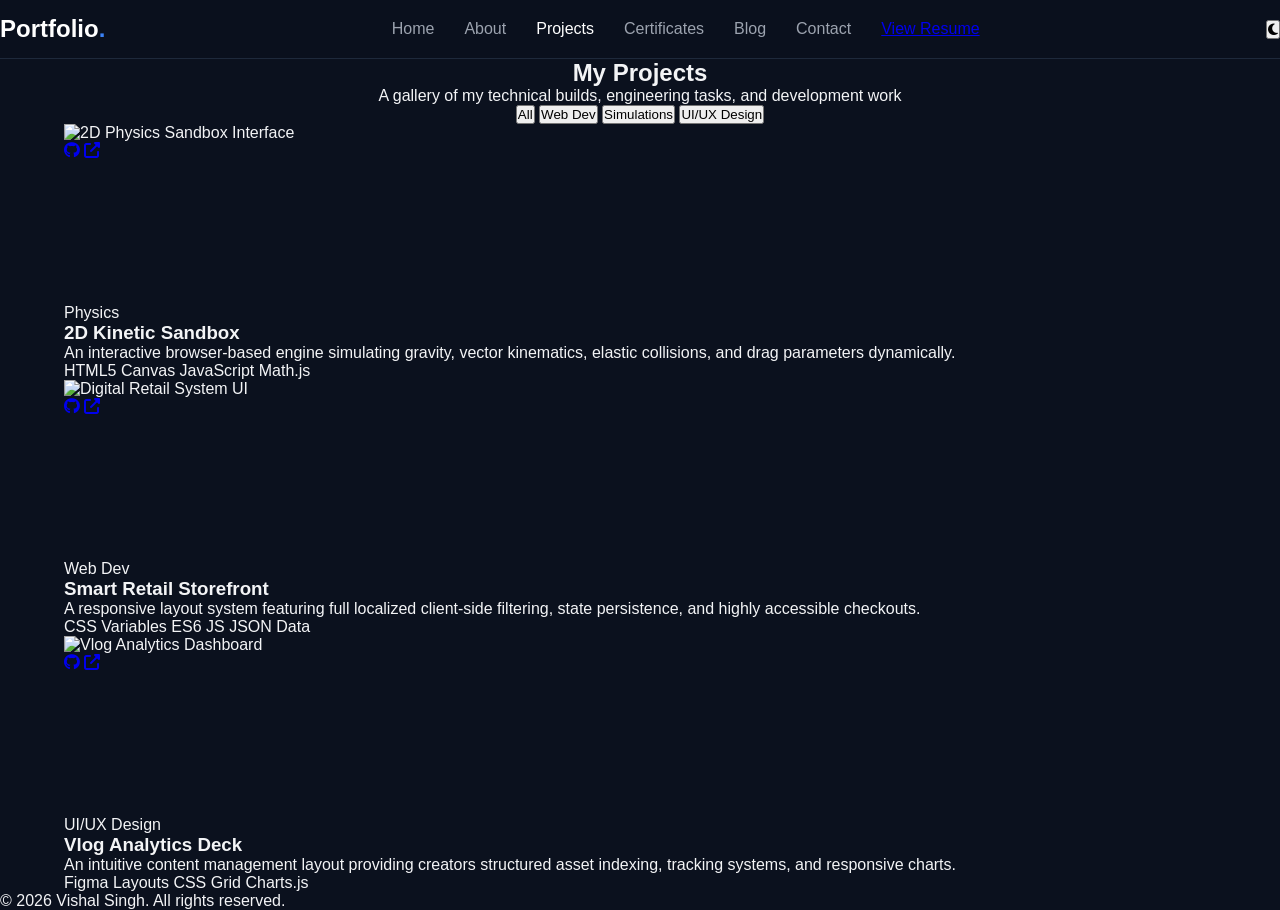
==== projects.html @ 6f42c009 "my first portfolio" ====
<!DOCTYPE html>
<html lang="en" data-theme="light">
<head>
    <meta charset="UTF-8">
    <meta name="viewport" content="width=device-width, initial-scale=1.0">
    <meta name="description" content="My Projects - Showcase of web applications, hardware experiments, and software tools.">
    <title>Projects | Student Portfolio</title>
    
    <!-- Favicon -->
    <link rel="icon" type="image/x-icon" href="assets/favicon/favicon.ico">
    
    <!-- Font Awesome for Icons -->
    <link rel="stylesheet" href="https://cdnjs.cloudflare.com/ajax/libs/font-awesome/6.4.0/css/all.min.css">
    
    <!-- CSS Links -->
    <link rel="stylesheet" href="css/variables.css">
    <link rel="stylesheet" href="css/style.css">
    <link rel="stylesheet" href="css/darkmode.css">
    <link rel="stylesheet" href="css/animations.css">
    <link rel="stylesheet" href="css/responsive.css">
</head>
<body>

    <!-- Navigation Bar -->
    <nav class="navbar">
        <div class="nav-container">
            <a href="index.html" class="nav-logo">Portfolio<span>.</span></a>
            <ul class="nav-menu" id="nav-menu">
                <li class="nav-item"><a href="index.html" class="nav-link">Home</a></li>
                <li class="nav-item"><a href="about.html" class="nav-link">About</a></li>
                <li class="nav-item"><a href="projects.html" class="nav-link active">Projects</a></li>
                <li class="nav-item"><a href="certificates.html" class="nav-link">Certificates</a></li>
                <li class="nav-item"><a href="blog.html" class="nav-link">Blog</a></li>
                <li class="nav-item"><a href="contact.html" class="nav-link">Contact</a></li>
                <li class="nav-item"><a href="resume.html" class="nav-link-btn">View Resume</a></li>
            </ul>
            <div class="nav-actions">
                <button id="theme-toggle" aria-label="Toggle Theme">
                    <i class="fas fa-moon" id="theme-icon"></i>
                </button>
                <div class="hamburger" id="hamburger">
                    <span class="bar"></span>
                    <span class="bar"></span>
                    <span class="bar"></span>
                </div>
            </div>
        </div>
    </nav>

    <!-- Projects Section -->
    <section class="projects-page section-padding">
        <div class="container">
            <h2 class="section-title text-center scroll-reveal">My <span>Projects</span></h2>
            <p class="section-subtitle text-center scroll-reveal">A gallery of my technical builds, engineering tasks, and development work</p>
            
            <!-- Filter Categories -->
            <div class="filter-container text-center scroll-reveal">
                <button class="filter-btn active" data-filter="all">All</button>
                <button class="filter-btn" data-filter="web">Web Dev</button>
                <button class="filter-btn" data-filter="physics">Simulations</button>
                <button class="filter-btn" data-filter="design">UI/UX Design</button>
            </div>

            <!-- Projects Grid Container -->
            <div class="grid-3 project-grid section-padding" id="project-gallery">
                
                <!-- Project 1: Physics Sandbox -->
                <div class="card project-card scroll-reveal" data-category="physics">
                    <div class="project-img-wrapper">
                        <img src="assets/images/project-physics.jpg" alt="2D Physics Sandbox Interface">
                        <div class="project-overlay">
                            <a href="https://github.com" target="_blank" class="overlay-icon" aria-label="GitHub Source"><i class="fab fa-github"></i></a>
                            <a href="#" class="overlay-icon" aria-label="Live Demo"><i class="fas fa-external-link-alt"></i></a>
                        </div>
                    </div>
                    <div class="project-info">
                        <span class="project-tag">Physics</span>
                        <h3>2D Kinetic Sandbox</h3>
                        <p>An interactive browser-based engine simulating gravity, vector kinematics, elastic collisions, and drag parameters dynamically.</p>
                        <div class="project-tech">
                            <span>HTML5 Canvas</span>
                            <span>JavaScript</span>
                            <span>Math.js</span>
                        </div>
                    </div>
                </div>

                <!-- Project 2: E-Commerce Storefront -->
                <div class="card project-card scroll-reveal" data-category="web">
                    <div class="project-img-wrapper">
                        <img src="assets/images/project-ecommerce.jpg" alt="Digital Retail System UI">
                        <div class="project-overlay">
                            <a href="https://github.com" target="_blank" class="overlay-icon" aria-label="GitHub Source"><i class="fab fa-github"></i></a>
                            <a href="#" class="overlay-icon" aria-label="Live Demo"><i class="fas fa-external-link-alt"></i></a>
                        </div>
                    </div>
                    <div class="project-info">
                        <span class="project-tag">Web Dev</span>
                        <h3>Smart Retail Storefront</h3>
                        <p>A responsive layout system featuring full localized client-side filtering, state persistence, and highly accessible checkouts.</p>
                        <div class="project-tech">
                            <span>CSS Variables</span>
                            <span>ES6 JS</span>
                            <span>JSON Data</span>
                        </div>
                    </div>
                </div>

                <!-- Project 3: Multimedia Dashboard -->
                <div class="card project-card scroll-reveal" data-category="design">
                    <div class="project-img-wrapper">
                        <img src="assets/images/project-dashboard.jpg" alt="Vlog Analytics Dashboard">
                        <div class="project-overlay">
                            <a href="https://github.com" target="_blank" class="overlay-icon" aria-label="GitHub Source"><i class="fab fa-github"></i></a>
                            <a href="#" class="overlay-icon" aria-label="Live Demo"><i class="fas fa-external-link-alt"></i></a>
                        </div>
                    </div>
                    <div class="project-info">
                        <span class="project-tag">UI/UX Design</span>
                        <h3>Vlog Analytics Deck</h3>
                        <p>An intuitive content management layout providing creators structured asset indexing, tracking systems, and responsive charts.</p>
                        <div class="project-tech">
                            <span>Figma Layouts</span>
                            <span>CSS Grid</span>
                            <span>Charts.js</span>
                        </div>
                    </div>
                </div>

            </div>
        </div>
    </section>

    <!-- Footer -->
    <footer class="footer">
        <div class="footer-container">
            <p>&copy; 2026 Vishal Singh. All rights reserved.</p>
        </div>
    </footer>

    <!-- Scripts -->
    <script src="js/darkmode.js"></script>
    <script src="js/projects.js"></script>
    <script src="js/animation.js"></script>
    <script src="js/script.js"></script>
</body>
</html>
---- css/variables.css ----
/* ==========================================================================
   Professional Student Portfolio - Core Design Tokens & CSS Custom Variables
   ========================================================================== */

:root {
    /* Color Palette (Light Mode Default) */
    --primary-color: #2563eb;       /* Royal Blue Theme Accent */
    --primary-hover: #1d4ed8;       /* Darker shade for interaction states */
    --bg-primary: #f8fafc;          /* Document baseline background */
    --bg-secondary: #f1f5f9;        /* Secondary layers and section stripes */
    --bg-card: #ffffff;             /* Explicit wrapper elements canvas */
    --bg-navbar: rgba(248, 250, 252, 0.8); /* Blended blur backdrop base */
    
    /* Typography Matrix */
    --text-primary: #334155;        /* Body description copy readability text */
    --text-secondary: #64748b;      /* Captions, dates, and subtitle layouts */
    --text-title: #0f172a;          /* Clean solid black headers and logos */
    
    /* Layout Framework Bounds */
    --max-width: 1200px;
    --border-color: #e2e8f0;        /* Subtle divider structural borders */
    
    /* Spacing Dimensions */
    --spacing-xs: 0.25rem;
    --spacing-sm: 0.5rem;
    --spacing-md: 1rem;
    --spacing-lg: 1.5rem;
    --spacing-xl: 2.5rem;
    
    /* Structural Border Radii */
    --radius-sm: 4px;
    --radius-md: 8px;
    --radius-lg: 16px;
    
    /* Animation Timing Scales */
    --transition-speed: 0.3s;
    
    /* Box Shadow Elevations */
    --shadow-sm: 0 1px 3px rgba(0, 0, 0, 0.05);
    --shadow-md: 0 4px 6px -1px rgba(0, 0, 0, 0.07), 0 2px 4px -1px rgba(0, 0, 0, 0.06);
    --shadow-lg: 0 10px 15px -3px rgba(0, 0, 0, 0.1), 0 4px 6px -2px rgba(0, 0, 0, 0.05);
}
---- css/style.css ----
/* Core Variables Matrix Rules */
:root {
    --bg-dark: #0b111e;
    --bg-card: #111a2e;
    --text-main: #f3f4f6;
    --text-muted: #9ca3af;
    --accent-blue: #3b82f6;
    --accent-glow: rgba(59, 130, 246, 0.2);
    --border-color: #1e293b;
}

* {
    margin: 0;
    padding: 0;
    box-sizing: border-box;
    font-family: 'Inter', sans-serif;
}

body {
    background-color: var(--bg-dark);
    color: var(--text-main);
    overflow-x: hidden;
}

.container {
    width: 90%;
    max-width: 1200px;
    margin: 0 auto;
}

/* Navbar Design Blueprint */
.navbar {
    background: rgba(11, 17, 30, 0.85);
    backdrop-filter: blur(10px);
    border-bottom: 1px solid var(--border-color);
    position: sticky;
    top: 0;
    z-index: 1000;
    padding: 15px 0;
}
.nav-container {
    display: flex;
    justify-content: space-between;
    align-items: center;
}
.nav-logo {
    font-size: 24px;
    font-weight: 800;
    color: #fff;
    text-decoration: none;
}
.nav-logo span { color: var(--accent-blue); }
.nav-menu { display: flex; list-style: none; gap: 30px; }
.nav-link {
    color: var(--text-muted);
    text-decoration: none;
    font-weight: 500;
    transition: color 0.3s;
}
.nav-link.active, .nav-link:hover { color: #fff; }
.download-btn {
    background: var(--accent-blue);
    color: #fff;
    padding: 10px 20px;
    border-radius: 30px;
    text-decoration: none;
    font-weight: 600;
    font-size: 14px;
    box-shadow: 0 4px 15px var(--accent-glow);
}

/* Hero UI Frame */
.hero-section { padding: 80px 0; }
.hero-grid {
    display: grid;
    grid-template-columns: 1.2fr 0.8fr;
    gap: 40px;
    align-items: center;
    width: 100%;
}
.subtitle { color: var(--text-muted); font-size: 20px; }
.hero-title { font-size: 56px; font-weight: 800; line-height: 1.1; margin: 10px 0; }
.hero-title span { color: var(--accent-blue); }
.hero-tagline { color: var(--accent-blue); font-size: 22px; font-weight: 600; margin-bottom: 20px; }
.hero-desc { color: var(--text-muted); line-height: 1.6; font-size: 16px; margin-bottom: 30px; }
.hero-buttons { display: flex; gap: 20px; margin-bottom: 30px; }
.btn {
    padding: 12px 28px;
    border-radius: 8px;
    text-decoration: none;
    font-weight: 600;
    display: inline-flex;
    align-items: center;
    gap: 10px;
    transition: all 0.3s;
}
.btn-primary { background: var(--accent-blue); color: #fff; }
.btn-outline { border: 1px solid var(--border-color); color: #fff; background: transparent; }
.btn:hover { transform: translateY(-3px); }
.social-links a { color: var(--text-muted); font-size: 20px; margin-right: 20px; transition: color 0.3s; }
.social-links a:hover { color: var(--accent-blue); }

/* Glowing Circle Photo Frame */
/* Glowing Circle Photo Frame */
.hero-image-box { 
    display: flex; 
    justify-content: flex-end; 
    align-items: center;
    width: 100%;
    min-height: 400px;
}
.glowing-circle {
    width: 380px;
    height: 380px;
    border-radius: 50%;
    background: linear-gradient(145deg, #111a2e, #0b111e);
    border: 2px solid var(--accent-blue);
    box-shadow: 0 0 40px var(--accent-glow);
    overflow: hidden;
    display: flex;
    align-items: center;
    justify-content: center;
}
.glowing-circle img {
    width: 100%;
    height: 100%;
    object-fit: cover;
}

/* Metrics Section Layout */
.metrics-section { padding: 40px 0; }
.metrics-grid {
    display: grid;
    grid-template-columns: repeat(4, 1fr);
    gap: 20px;
}
.metric-card {
    background: var(--bg-card);
    border: 1px solid var(--border-color);
    padding: 25px;
    border-radius: 12px;
    display: flex;
    align-items: center;
    gap: 20px;
}
.icon-blue { font-size: 32px; color: var(--accent-blue); }
.metric-info h3 { font-size: 24px; font-weight: 700; }
.metric-info p { color: var(--text-muted); font-size: 14px; }

/* Dual-Grid Logic */
.main-info-section { padding: 60px 0; }
.core-grid {
    display: grid;
    grid-template-columns: 0.8fr 1.2fr;
    gap: 40px;
}
.about-summary-card {
    background: var(--bg-card);
    border: 1px solid var(--border-color);
    padding: 30px;
    border-radius: 16px;
}
.card-header { display: flex; align-items: center; gap: 15px; margin-bottom: 20px; }
.card-header i { font-size: 28px; color: var(--accent-blue); }
.info-list { list-style: none; margin: 20px 0; }
.info-list li { margin: 12px 0; color: var(--text-muted); }
.info-list li i { color: var(--accent-blue); margin-right: 10px; width: 20px; }
.info-list li span { color: #fff; font-weight: 600; }
.small-btn { font-size: 14px; padding: 10px 20px; width: 100%; justify-content: center; margin-top: 10px; }

/* What I Do Design */
.section-heading { font-size: 28px; margin-bottom: 30px; font-weight: 700; }
.services-grid {
    display: grid;
    grid-template-columns: repeat(2, 1fr);
    gap: 20px;
}
.service-item {
    background: var(--bg-card);
    border: 1px solid var(--border-color);
    padding: 25px;
    border-radius: 12px;
    display: flex;
    gap: 20px;
    align-items: flex-start;
}
.service-item i { font-size: 24px; color: var(--accent-blue); background: rgba(59, 130, 246, 0.1); padding: 15px; border-radius: 50%; }
.service-item h4 { margin-bottom: 8px; font-size: 18px; }
.service-item p { color: var(--text-muted); font-size: 14px; line-height: 1.5; }

/* Footer Specifications */
.main-footer {
    border-top: 1px solid var(--border-color);
    padding: 30px 0;
    margin-top: 60px;
    color: var(--text-muted);
    font-size: 14px;
}
.footer-flex { display: flex; justify-content: space-between; align-items: center; }
.footer-links a { color: var(--text-muted); text-decoration: none; margin-left: 20px; }
.footer-links a:hover { color: var(--accent-blue); }

/* Responsive Adaptations */
@media (max-width: 992px) {
    .hero-grid, .core-grid { grid-template-columns: 1fr; }
    .metrics-grid, .services-grid { grid-template-columns: repeat(2, 1fr); }
    .hero-image-box { 
        order: -1; 
        justify-content: center; 
        min-height: auto;
        margin-bottom: 30px;
    }
}
@media (max-width: 576px) {
    .metrics-grid, .services-grid { grid-template-columns: 1fr; }
    .hero-title { font-size: 40px; }
    .footer-flex { flex-direction: column; gap: 15px; text-align: center; }
}
/* ================= Skills Section Style Engines (Fixed Size) ================= */
.skills-section { 
    padding: 60px 0; 
}
.skills-grid-icons {
    display: flex;
    justify-content: center;
    align-items: center;
    flex-wrap: wrap;
    gap: 20px;
    margin-top: 30px;
    max-width: 900px;
    margin-left: auto;
    margin-right: auto;
}
.skill-icon-card {
    display: flex;
    align-items: center;
    gap: 10px;
    background: var(--bg-card);
    border: 1px solid var(--border-color);
    padding: 10px 20px;
    border-radius: 30px;
    transition: all 0.3s ease;
    min-width: 130px;
    justify-content: center;
}
.skill-icon-card:hover { 
    transform: translateY(-3px);
    border-color: var(--accent-blue);
    box-shadow: 0 4px 15px var(--accent-glow);
}
.skill-icon-card img {
    width: 24px;
    height: 24px;
    object-fit: contain;
}
.skill-icon-card span {
    font-size: 14px;
    color: var(--text-main);
    font-weight: 500;
}

/* ================= Featured Projects Style Engine ================= */
.featured-projects-section { padding: 60px 0; }
.projects-showcase-grid {
    display: grid;
    grid-template-columns: repeat(3, 1fr);
    gap: 25px;
    margin-top: 30px;
}
.project-premium-card {
    background: var(--bg-card);
    border: 1px solid var(--border-color);
    border-radius: 16px;
    overflow: hidden;
    transition: all 0.3s ease;
}
.project-premium-card:hover {
    transform: translateY(-5px);
    box-shadow: 0 10px 30px rgba(59, 130, 246, 0.15);
    border-color: rgba(59, 130, 246, 0.4);
}
.project-img-wrapper {
    position: relative;
    height: 180px;
    overflow: hidden;
}
.project-img-wrapper img {
    width: 100%;
    height: 100%;
    object-fit: cover;
}
.external-link-icon {
    position: absolute;
    top: 15px;
    right: 15px;
    background: rgba(11, 17, 30, 0.8);
    border: 1px solid var(--border-color);
    color: #fff;
    width: 35px;
    height: 35px;
    border-radius: 8px;
    display: flex;
    align-items: center;
    justify-content: center;
    text-decoration: none;
    font-size: 14px;
}
.project-details { padding: 20px; }
.project-details h4 { font-size: 18px; margin-bottom: 8px; font-weight: 600; }
.project-details p { color: var(--text-muted); font-size: 14px; line-height: 1.5; margin-bottom: 15px; }
.project-tags { display: flex; gap: 8px; margin-bottom: 20px; flex-wrap: wrap; }
.project-tags span {
    font-size: 12px;
    padding: 4px 12px;
    border-radius: 20px;
    font-weight: 600;
}
.tag { background: rgba(59, 130, 246, 0.15); color: #3b82f6; }
.tag-html { background: rgba(239, 68, 68, 0.15); color: #ef4444; }
.tag-css { background: rgba(59, 130, 246, 0.15); color: #3b82f6; }
.tag-js { background: rgba(245, 158, 11, 0.15); color: #f59e0b; }
.project-footer {
    border-top: 1px solid var(--border-color);
    padding-top: 15px;
    display: flex;
    justify-content: flex-end;
}
.live-demo {
    color: var(--accent-blue);
    text-decoration: none;
    font-size: 14px;
    font-weight: 500;
    display: flex;
    align-items: center;
    gap: 6px;
}
.text-center { text-align: center; }

@media (max-width: 992px) {
    .projects-showcase-grid { grid-template-columns: repeat(2, 1fr); }
}
@media (max-width: 768px) {
    .projects-showcase-grid { grid-template-columns: 1fr; }
}
---- css/darkmode.css ----
/* ==========================================================================
   Professional Student Portfolio - Dark Mode Theme Overrides
   ========================================================================== */

/* Dark Theme Variables Applied globally when data-theme attribute matches */
[data-theme="dark"] {
    --bg-primary: #0f172a;
    --bg-secondary: #1e293b;
    --bg-card: #1e293b;
    --bg-navbar: rgba(15, 23, 42, 0.8);
    
    --text-primary: #94a3b8;
    --text-secondary: #cbd5e1;
    --text-title: #f8fafc;
    
    --border-color: #334155;
    
    --shadow-sm: 0 1px 3px rgba(0, 0, 0, 0.3);
    --shadow-md: 0 4px 6px -1px rgba(0, 0, 0, 0.4), 0 2px 4px -1px rgba(0, 0, 0, 0.3);
    --shadow-lg: 0 10px 15px -3px rgba(0, 0, 0, 0.5), 0 4px 6px -2px rgba(0, 0, 0, 0.4);
}

/* Specific component tweaks for premium readability in Dark Mode */
[data-theme="dark"] .project-card:hover {
    border-color: var(--primary-color);
    box-shadow: 0 0 15px rgba(37, 99, 235, 0.2);
}

[data-theme="dark"] .timeline::after {
    background-color: var(--border-color);
}

[data-theme="dark"] .timeline-item::after {
    background-color: var(--bg-secondary);
    border-color: var(--primary-color);
}

[data-theme="dark"] .form-group input:focus, 
[data-theme="dark"] .form-group textarea:focus {
    background-color: #0f172a;
}

[data-theme="dark"] .resume-paper {
    background-color: var(--bg-card);
    border-color: var(--border-color);
    box-shadow: var(--shadow-lg);
}
---- css/animations.css ----
/* ==========================================================================
   Professional Student Portfolio - Smooth Animations & Keyframes
   ========================================================================== */

/* Preloader Spinner Animation */
.spinner {
    width: 50px;
    height: 50px;
    border: 5px solid var(--border-color);
    border-top-color: var(--primary-color);
    border-radius: 50%;
    animation: spin 1s linear infinite;
}

@keyframes spin {
    to {
        transform: rotate(360deg);
    }
}

/* Base Fade-In Effect */
.animate-fade-in {
    animation: fadeIn 0.8s ease-out forwards;
}

@keyframes fadeIn {
    from {
        opacity: 0;
        transform: translateY(-10px);
    }
    to {
        opacity: 1;
        transform: translateY(0);
    }
}

/* Typing Effect Caret Blinking */
.cursor {
    display: inline-block;
    width: 3px;
    background-color: var(--text-title);
    margin-left: 2px;
    animation: blink 0.6s step-end infinite;
}

@keyframes blink {
    from, to { background-color: transparent }
    50% { background-color: var(--text-title); }
}

/* Scroll-Driven Entry Transitions (Controlled via intersection.js/animation.js) */
.scroll-reveal {
    opacity: 0;
    transform: translateY(30px);
    transition: opacity 0.8s cubic-bezier(0.25, 0.46, 0.45, 0.94),
                transform 0.8s cubic-bezier(0.25, 0.46, 0.45, 0.94);
}

.scroll-reveal.active {
    opacity: 1;
    transform: translateY(0);
}

/* Hero Blob Floating Distortion Interaction */
.hero-blob {
    animation: morph 8s ease-in-out infinite alternate;
}

@keyframes morph {
    0% {
        border-radius: 42% 58% 70% 30% / 45% 45% 55% 55%;
    }
    100% {
        border-radius: 70% 30% 52% 48% / 60% 40% 60% 40%;
    }
}
/* ==========================================================================
   INTERACTIVE NEON PROFILE ENGINE (STRICTLY STATIC CENTER)
   ========================================================================== */

/* 1. Slow, Medium & Fast Ring Rotation */
@keyframes spinClockwise {
  0% { transform: rotate(0deg); }
  100% { transform: rotate(360deg); }
}

@keyframes spinCounterClockwise {
  0% { transform: rotate(360deg); }
  100% { transform: rotate(0deg); }
}

@keyframes energyPulse {
  0% { transform: scale(0.95); opacity: 0; }
  50% { opacity: 0.3; }
  100% { transform: scale(1.3); opacity: 0; }
}

/* 2. Orbiting Neon Dots (GPU Accelerated) */
@keyframes orbitCyan {
  0% { transform: rotate(0deg) translate3d(140px, 0, 0) rotate(0deg); }
  100% { transform: rotate(360deg) translate3d(140px, 0, 0) rotate(-360deg); }
}
@keyframes orbitBlue {
  0% { transform: rotate(120deg) translate3d(160px, 0, 0) rotate(-120deg); }
  100% { transform: rotate(480deg) translate3d(160px, 0, 0) rotate(-480deg); }
}
@keyframes orbitPurple {
  0% { transform: rotate(240deg) translate3d(175px, 0, 0) rotate(-240deg); }
  100% { transform: rotate(600deg) translate3d(175px, 0, 0) rotate(-600deg); }
}

/* Base Wrapper Matrix */
.interactive-hud-wrapper {
  position: relative;
  width: 380px;
  height: 380px;
  display: flex;
  align-items: center;
  justify-content: center;
  margin: 0 auto;
}

/* Ring Base Layout */
.hud-ring-layer {
  position: absolute;
  border-radius: 50%;
  pointer-events: none;
}

.ring-fast { animation: spinClockwise 14s linear infinite; }
.ring-slow { animation: spinCounterClockwise 25s linear infinite; }
.ring-medium { animation: spinClockwise 18s linear infinite; }
.ring-pulse-1 { animation: energyPulse 4s cubic-bezier(0.1, 0.8, 0.3, 1) infinite; }
.ring-pulse-2 { animation: energyPulse 4s cubic-bezier(0.1, 0.8, 0.3, 1) infinite; animation-delay: 2s; }

.dot-cyan { animation: orbitCyan 12s linear infinite; }
.dot-blue { animation: orbitBlue 16s linear infinite; }
.dot-purple { animation: orbitPurple 20s linear infinite; }

/* 100% LOCKED AND STATIC PROFILE PICTURE CONTAINER */
.profile-locked-center {
  position: absolute;
  width: 220px;
  height: 220px;
  padding: 6px;
  background: #0d152e;
  border: 1px solid rgba(59, 130, 246, 0.25);
  border-radius: 50%;
  overflow: hidden;
  z-index: 30;
  box-shadow: inset 0 0 20px rgba(0,0,0,0.6), 0 0 30px rgba(6, 182, 212, 0.15);
  transform: none !important;
  animation: none !important;
}

.profile-locked-center img {
  width: 100%;
  height: 100%;
  border-radius: 50%;
  object-fit: cover;
  transform: none !important;
  animation: none !important;
  user-select: none;
}
---- css/responsive.css ----
/* ==========================================================================
   Professional Student Portfolio - Responsive Media Queries
   ========================================================================== */

/* Tablet & Smaller Desktops (Max width: 992px) */
@media screen and (max-width: 992px) {
    html {
        font-size: 15px;
    }

    .hero-container {
        flex-direction: column-reverse;
        text-align: center;
        gap: var(--spacing-xl);
        padding-top: 6rem;
    }

    .hero-content {
        max-width: 100%;
    }

    .hero-cta {
        justify-content: center;
    }

    .hero-socials {
        justify-content: center;
    }

    .hero-image-container {
        justify-content: center;
    }

    .hero-blob {
        width: 280px;
        height: 280px;
    }

    .about-grid {
        grid-template-columns: 1fr;
        gap: var(--spacing-xl);
    }

    .about-img-box {
        max-width: 350px;
        margin: 0 auto;
    }

    .contact-grid {
        grid-template-columns: 1fr;
        gap: var(--spacing-xl);
    }
}

/* Mobile Layout Architecture (Max width: 768px) */
@media screen and (max-width: 768px) {
    .section-padding {
        padding: 3.5rem 0;
    }

    .section-title {
        font-size: 2rem;
    }

    /* Hamburger Menu Toggle Display */
    .hamburger {
        display: block;
        z-index: 1010;
    }

    .hamburger.active .bar:nth-child(2) {
        opacity: 0;
    }

    .hamburger.active .bar:nth-child(1) {
        transform: translateY(8px) rotate(45deg);
    }

    .hamburger.active .bar:nth-child(3) {
        transform: translateY(-8px) rotate(-45deg);
    }

    /* Off-screen Navigation Menu drawer */
    .nav-menu {
        position: fixed;
        left: -100%;
        top: 0;
        gap: 0;
        flex-direction: column;
        background-color: var(--bg-card);
        width: 100%;
        height: 100vh;
        text-align: center;
        transition: left 0.4s cubic-bezier(0.1, 0.76, 0.55, 0.94);
        box-shadow: var(--shadow-lg);
        padding: 6rem 0 2rem 0;
        overflow-y: auto;
    }

    .nav-menu.active {
        left: 0;
    }

    .nav-item {
        width: 100%;
        margin: 1rem 0;
    }

    .nav-link {
        font-size: 1.2rem;
        display: block;
        padding: 0.75rem 0;
    }

    .nav-link-btn {
        display: inline-block;
        margin-top: 1rem;
        width: 80%;
    }

    /* Timeline Linearization */
    .timeline::after {
        left: 31px;
    }

    .timeline-item {
        width: 100%;
        padding-left: 70px;
        padding-right: 25px;
    }

    .timeline-item.right {
        left: 0;
    }

    .timeline-item::after {
        left: 21px;
    }

    .timeline-item.right::after {
        left: 21px;
    }

    /* Resume Print Layout Compression */
    .resume-body-grid {
        grid-template-columns: 1fr;
        gap: var(--spacing-xl);
    }
}

/* Micro-Screens & Smartwatches (Max width: 480px) */
@media screen and (max-width: 480px) {
    html {
        font-size: 14px;
    }

    .hero-title {
        font-size: 2.2rem;
    }

    .hero-cta {
        flex-direction: column;
        width: 100%;
    }

    .btn {
        width: 100%;
    }

    .personal-details-grid {
        grid-template-columns: 1fr;
    }
}

/* Print Engine Stylesheet Overrides */
@media print {
    .navbar, .footer, #theme-toggle, .resume-actions, .project-overlay {
        display: none !important;
    }

    body {
        background-color: #ffffff !important;
        color: #000000 !important;
    }

    .resume-paper-container {
        padding: 0 !important;
    }

    .resume-paper {
        box-shadow: none !important;
        border: none !important;
        padding: 0 !important;
        background: transparent !important;
    }
}
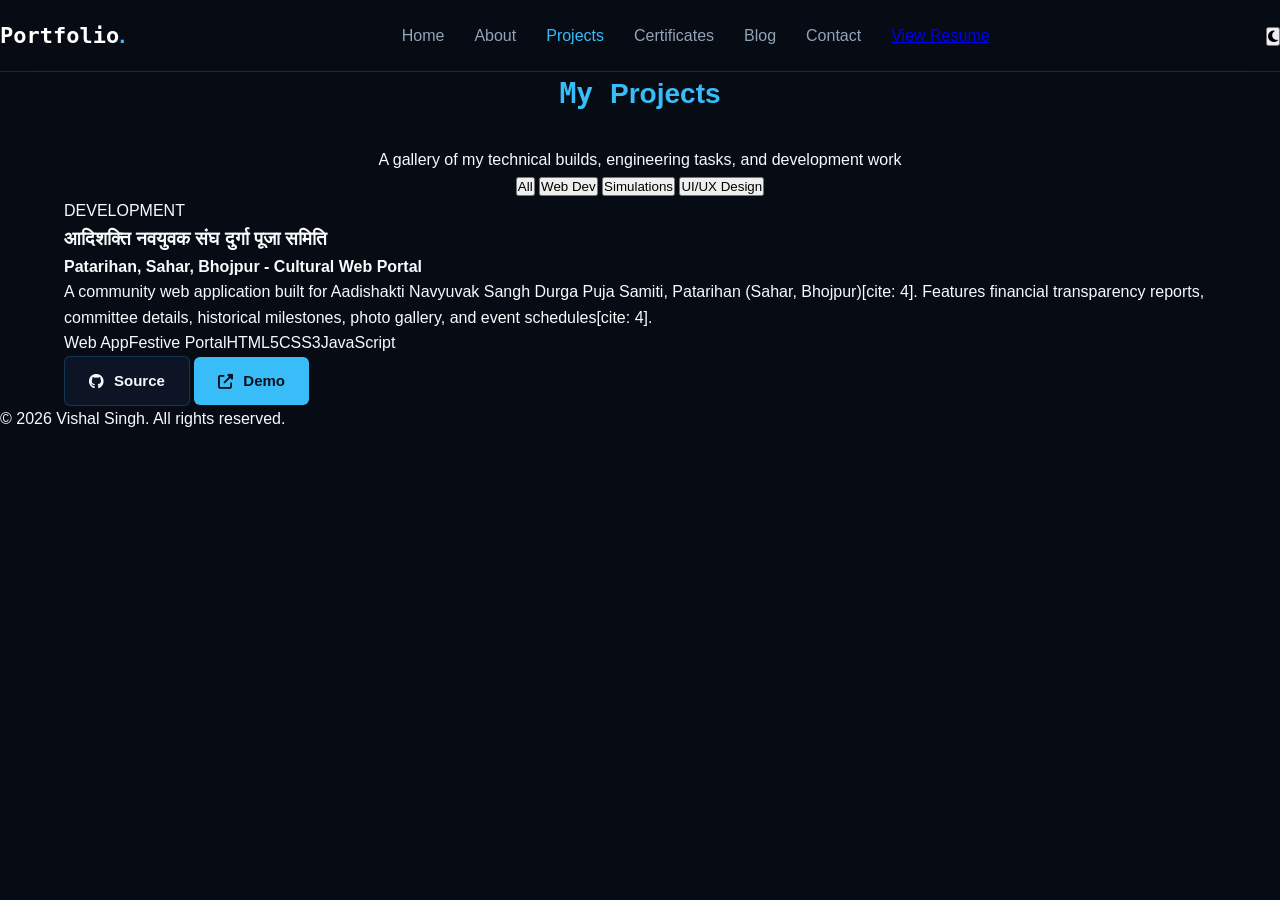
==== commit 87120f17: "Update projects.html to use dynamic container for Durga Puja project" ====
--- a/projects.html
+++ b/projects.html
@@ -56,77 +56,14 @@
             <!-- Filter Categories -->
             <div class="filter-container text-center scroll-reveal">
                 <button class="filter-btn active" data-filter="all">All</button>
-                <button class="filter-btn" data-filter="web">Web Dev</button>
-                <button class="filter-btn" data-filter="physics">Simulations</button>
-                <button class="filter-btn" data-filter="design">UI/UX Design</button>
+                <button class="filter-btn" data-filter="development">Web Dev</button>
+                <button class="filter-btn" data-filter="academic">Simulations</button>
+                <button class="filter-btn" data-filter="creative">UI/UX Design</button>
             </div>
 
-            <!-- Projects Grid Container -->
-            <div class="grid-3 project-grid section-padding" id="project-gallery">
-                
-                <!-- Project 1: Physics Sandbox -->
-                <div class="card project-card scroll-reveal" data-category="physics">
-                    <div class="project-img-wrapper">
-                        <img src="assets/images/project-physics.jpg" alt="2D Physics Sandbox Interface">
-                        <div class="project-overlay">
-                            <a href="https://github.com" target="_blank" class="overlay-icon" aria-label="GitHub Source"><i class="fab fa-github"></i></a>
-                            <a href="#" class="overlay-icon" aria-label="Live Demo"><i class="fas fa-external-link-alt"></i></a>
-                        </div>
-                    </div>
-                    <div class="project-info">
-                        <span class="project-tag">Physics</span>
-                        <h3>2D Kinetic Sandbox</h3>
-                        <p>An interactive browser-based engine simulating gravity, vector kinematics, elastic collisions, and drag parameters dynamically.</p>
-                        <div class="project-tech">
-                            <span>HTML5 Canvas</span>
-                            <span>JavaScript</span>
-                            <span>Math.js</span>
-                        </div>
-                    </div>
-                </div>
-
-                <!-- Project 2: E-Commerce Storefront -->
-                <div class="card project-card scroll-reveal" data-category="web">
-                    <div class="project-img-wrapper">
-                        <img src="assets/images/project-ecommerce.jpg" alt="Digital Retail System UI">
-                        <div class="project-overlay">
-                            <a href="https://github.com" target="_blank" class="overlay-icon" aria-label="GitHub Source"><i class="fab fa-github"></i></a>
-                            <a href="#" class="overlay-icon" aria-label="Live Demo"><i class="fas fa-external-link-alt"></i></a>
-                        </div>
-                    </div>
-                    <div class="project-info">
-                        <span class="project-tag">Web Dev</span>
-                        <h3>Smart Retail Storefront</h3>
-                        <p>A responsive layout system featuring full localized client-side filtering, state persistence, and highly accessible checkouts.</p>
-                        <div class="project-tech">
-                            <span>CSS Variables</span>
-                            <span>ES6 JS</span>
-                            <span>JSON Data</span>
-                        </div>
-                    </div>
-                </div>
-
-                <!-- Project 3: Multimedia Dashboard -->
-                <div class="card project-card scroll-reveal" data-category="design">
-                    <div class="project-img-wrapper">
-                        <img src="assets/images/project-dashboard.jpg" alt="Vlog Analytics Dashboard">
-                        <div class="project-overlay">
-                            <a href="https://github.com" target="_blank" class="overlay-icon" aria-label="GitHub Source"><i class="fab fa-github"></i></a>
-                            <a href="#" class="overlay-icon" aria-label="Live Demo"><i class="fas fa-external-link-alt"></i></a>
-                        </div>
-                    </div>
-                    <div class="project-info">
-                        <span class="project-tag">UI/UX Design</span>
-                        <h3>Vlog Analytics Deck</h3>
-                        <p>An intuitive content management layout providing creators structured asset indexing, tracking systems, and responsive charts.</p>
-                        <div class="project-tech">
-                            <span>Figma Layouts</span>
-                            <span>CSS Grid</span>
-                            <span>Charts.js</span>
-                        </div>
-                    </div>
-                </div>
-
+            <!-- Dynamic Projects Grid Container -->
+            <div class="grid-3 project-grid section-padding" id="dynamic-projects-grid">
+                <!-- Projects will be dynamically loaded here from projects-data.js -->
             </div>
         </div>
     </section>
@@ -140,7 +77,7 @@
 
     <!-- Scripts -->
     <script src="js/darkmode.js"></script>
-    <script src="js/projects.js"></script>
+    <script src="js/projects-data.js"></script>
     <script src="js/animation.js"></script>
     <script src="js/script.js"></script>
 </body>
--- a/css/style.css
+++ b/css/style.css
@@ -1,12 +1,12 @@
-/* Core Variables Matrix Rules */
 :root {
-    --bg-dark: #0b111e;
-    --bg-card: #111a2e;
-    --text-main: #f3f4f6;
-    --text-muted: #9ca3af;
-    --accent-blue: #3b82f6;
-    --accent-glow: rgba(59, 130, 246, 0.2);
-    --border-color: #1e293b;
+    --bg-main: #070c14;
+    --bg-card: rgba(15, 23, 42, 0.85);
+    --accent-blue: #38bdf8;
+    --accent-glow: rgba(56, 189, 248, 0.25);
+    --border-line: rgba(56, 189, 248, 0.2);
+    --text-primary: #f8fafc;
+    --text-secondary: #94a3b8;
+    --font-code: 'Fira Code', monospace;
 }
 
 * {
@@ -17,9 +17,10 @@
 }
 
 body {
-    background-color: var(--bg-dark);
-    color: var(--text-main);
+    background-color: var(--bg-main);
+    color: var(--text-primary);
     overflow-x: hidden;
+    line-height: 1.6;
 }
 
 .container {
@@ -28,317 +29,218 @@
     margin: 0 auto;
 }
 
-/* Navbar Design Blueprint */
+/* Navbar */
 .navbar {
-    background: rgba(11, 17, 30, 0.85);
-    backdrop-filter: blur(10px);
-    border-bottom: 1px solid var(--border-color);
+    background: rgba(7, 12, 20, 0.9);
+    backdrop-filter: blur(12px);
+    border-bottom: 1px solid var(--border-line);
     position: sticky;
     top: 0;
     z-index: 1000;
-    padding: 15px 0;
-}
-.nav-container {
-    display: flex;
-    justify-content: space-between;
-    align-items: center;
-}
-.nav-logo {
+    padding: 18px 0;
+}
+.nav-container { 
+    display: flex; 
+    justify-content: space-between; 
+    align-items: center; 
+    position: relative;
+}
+.nav-logo { font-family: var(--font-code); font-size: 22px; font-weight: 700; color: #fff; text-decoration: none; }
+.nav-logo span { color: var(--accent-blue); }
+
+.nav-menu { display: flex; list-style: none; gap: 30px; align-items: center; }
+.nav-link { color: var(--text-secondary); text-decoration: none; font-weight: 500; transition: 0.3s; }
+.nav-link.active, .nav-link:hover { color: var(--accent-blue); }
+
+.mobile-resume-item { display: none; }
+
+.download-btn {
+    background: transparent;
+    border: 1px solid var(--accent-blue);
+    color: var(--accent-blue);
+    padding: 8px 18px;
+    border-radius: 6px;
+    text-decoration: none;
+    font-family: var(--font-code);
+    font-size: 14px;
+    transition: 0.3s;
+}
+.download-btn:hover { background: var(--accent-blue); color: #000; box-shadow: 0 0 15px var(--accent-glow); }
+
+.nav-toggle {
+    display: none;
+    background: transparent;
+    border: none;
+    color: var(--accent-blue);
     font-size: 24px;
-    font-weight: 800;
-    color: #fff;
-    text-decoration: none;
-}
-.nav-logo span { color: var(--accent-blue); }
-.nav-menu { display: flex; list-style: none; gap: 30px; }
-.nav-link {
-    color: var(--text-muted);
-    text-decoration: none;
-    font-weight: 500;
-    transition: color 0.3s;
-}
-.nav-link.active, .nav-link:hover { color: #fff; }
-.download-btn {
-    background: var(--accent-blue);
-    color: #fff;
-    padding: 10px 20px;
-    border-radius: 30px;
-    text-decoration: none;
-    font-weight: 600;
-    font-size: 14px;
-    box-shadow: 0 4px 15px var(--accent-glow);
-}
-
-/* Hero UI Frame */
-.hero-section { padding: 80px 0; }
-.hero-grid {
-    display: grid;
-    grid-template-columns: 1.2fr 0.8fr;
-    gap: 40px;
-    align-items: center;
-    width: 100%;
-}
-.subtitle { color: var(--text-muted); font-size: 20px; }
-.hero-title { font-size: 56px; font-weight: 800; line-height: 1.1; margin: 10px 0; }
+    cursor: pointer;
+    outline: none;
+}
+
+/* Hero Section */
+.hero-section { padding: 60px 0; }
+.hero-grid { display: grid; grid-template-columns: 1.2fr 0.8fr; gap: 40px; align-items: center; }
+
+.status-badge {
+    display: inline-flex;
+    align-items: center;
+    gap: 8px;
+    background: rgba(56, 189, 248, 0.1);
+    border: 1px solid var(--border-line);
+    color: var(--accent-blue);
+    padding: 6px 14px;
+    border-radius: 20px;
+    font-size: 13px;
+    font-family: var(--font-code);
+    margin-bottom: 20px;
+}
+.pulse-dot { width: 8px; height: 8px; background: var(--accent-blue); border-radius: 50%; box-shadow: 0 0 10px var(--accent-blue); }
+
+.hero-title { font-size: 48px; font-weight: 800; line-height: 1.15; margin-bottom: 12px; }
 .hero-title span { color: var(--accent-blue); }
-.hero-tagline { color: var(--accent-blue); font-size: 22px; font-weight: 600; margin-bottom: 20px; }
-.hero-desc { color: var(--text-muted); line-height: 1.6; font-size: 16px; margin-bottom: 30px; }
-.hero-buttons { display: flex; gap: 20px; margin-bottom: 30px; }
+.hero-tagline { font-family: var(--font-code); color: var(--accent-blue); font-size: 18px; margin-bottom: 18px; }
+.hero-desc { color: var(--text-secondary); font-size: 16px; margin-bottom: 30px; max-width: 600px; }
+
+.hero-buttons { display: flex; gap: 15px; margin-bottom: 25px; flex-wrap: wrap; }
 .btn {
-    padding: 12px 28px;
-    border-radius: 8px;
+    padding: 12px 24px;
+    border-radius: 6px;
     text-decoration: none;
     font-weight: 600;
     display: inline-flex;
     align-items: center;
     gap: 10px;
-    transition: all 0.3s;
-}
-.btn-primary { background: var(--accent-blue); color: #fff; }
-.btn-outline { border: 1px solid var(--border-color); color: #fff; background: transparent; }
-.btn:hover { transform: translateY(-3px); }
-.social-links a { color: var(--text-muted); font-size: 20px; margin-right: 20px; transition: color 0.3s; }
+    transition: 0.3s;
+    font-size: 15px;
+}
+.btn-primary { background: var(--accent-blue); color: #0b111e; font-weight: 700; }
+.btn-primary:hover { box-shadow: 0 0 20px var(--accent-glow); transform: translateY(-2px); }
+.btn-outline { border: 1px solid var(--border-line); color: var(--text-primary); background: var(--bg-card); }
+.btn-outline:hover { border-color: var(--accent-blue); color: var(--accent-blue); }
+
+.social-links a { color: var(--text-secondary); font-size: 22px; margin-right: 20px; transition: 0.3s; }
 .social-links a:hover { color: var(--accent-blue); }
 
-/* Glowing Circle Photo Frame */
-/* Glowing Circle Photo Frame */
-.hero-image-box { 
-    display: flex; 
-    justify-content: flex-end; 
-    align-items: center;
-    width: 100%;
-    min-height: 400px;
-}
-.glowing-circle {
-    width: 380px;
-    height: 380px;
-    border-radius: 50%;
-    background: linear-gradient(145deg, #111a2e, #0b111e);
-    border: 2px solid var(--accent-blue);
-    box-shadow: 0 0 40px var(--accent-glow);
-    overflow: hidden;
-    display: flex;
-    align-items: center;
-    justify-content: center;
-}
-.glowing-circle img {
-    width: 100%;
-    height: 100%;
-    object-fit: cover;
-}
-
-/* Metrics Section Layout */
-.metrics-section { padding: 40px 0; }
-.metrics-grid {
-    display: grid;
-    grid-template-columns: repeat(4, 1fr);
-    gap: 20px;
-}
+/* Metrics Section */
 .metric-card {
     background: var(--bg-card);
-    border: 1px solid var(--border-color);
-    padding: 25px;
+    border: 1px solid var(--border-line);
+    padding: 20px 24px;
     border-radius: 12px;
     display: flex;
     align-items: center;
-    gap: 20px;
-}
-.icon-blue { font-size: 32px; color: var(--accent-blue); }
-.metric-info h3 { font-size: 24px; font-weight: 700; }
-.metric-info p { color: var(--text-muted); font-size: 14px; }
-
-/* Dual-Grid Logic */
-.main-info-section { padding: 60px 0; }
-.core-grid {
-    display: grid;
-    grid-template-columns: 0.8fr 1.2fr;
-    gap: 40px;
-}
-.about-summary-card {
+    gap: 18px;
+    text-decoration: none; /* Link underline hatane ke liye */
+    color: inherit;
+    transition: transform 0.3s ease, border-color 0.3s ease;
+    cursor: pointer;
+}
+
+.metric-card:hover {
+    transform: translateY(-5px);
+    border-color: var(--accent-blue);
+    box-shadow: 0 0 15px var(--accent-glow);
+}
+.icon-glow { font-size: 28px; color: var(--accent-blue); }
+.metric-card h3 { font-size: 24px; font-weight: 700; }
+.metric-card p { color: var(--text-secondary); font-size: 13px; }
+
+/* Main Info Section */
+.main-info-section { padding: 40px 0; }
+.core-grid { display: grid; grid-template-columns: 1fr 1fr; gap: 30px; }
+.cyber-card {
     background: var(--bg-card);
-    border: 1px solid var(--border-color);
+    border: 1px solid var(--border-line);
     padding: 30px;
     border-radius: 16px;
 }
-.card-header { display: flex; align-items: center; gap: 15px; margin-bottom: 20px; }
-.card-header i { font-size: 28px; color: var(--accent-blue); }
-.info-list { list-style: none; margin: 20px 0; }
-.info-list li { margin: 12px 0; color: var(--text-muted); }
-.info-list li i { color: var(--accent-blue); margin-right: 10px; width: 20px; }
-.info-list li span { color: #fff; font-weight: 600; }
-.small-btn { font-size: 14px; padding: 10px 20px; width: 100%; justify-content: center; margin-top: 10px; }
-
-/* What I Do Design */
-.section-heading { font-size: 28px; margin-bottom: 30px; font-weight: 700; }
-.services-grid {
-    display: grid;
-    grid-template-columns: repeat(2, 1fr);
-    gap: 20px;
-}
-.service-item {
+.card-title { display: flex; align-items: center; gap: 12px; margin-bottom: 15px; }
+.card-title i { font-size: 24px; color: var(--accent-blue); }
+.card-desc { color: var(--text-secondary); margin-bottom: 20px; font-size: 15px; }
+
+.tech-info-list { list-style: none; margin-bottom: 25px; }
+.tech-info-list li { margin-bottom: 12px; color: var(--text-secondary); font-size: 14px; }
+.tech-info-list li i { color: var(--accent-blue); margin-right: 10px; width: 16px; }
+.tech-info-list li strong { color: var(--text-primary); }
+
+.btn-full { width: 100%; justify-content: center; }
+
+/* Services */
+.services-list { display: flex; flex-direction: column; gap: 20px; }
+.service-box { display: flex; gap: 18px; align-items: flex-start; }
+.service-icon { background: rgba(56, 189, 248, 0.1); border: 1px solid var(--border-line); color: var(--accent-blue); padding: 12px; border-radius: 10px; font-size: 20px; }
+.service-text h4 { font-size: 17px; margin-bottom: 5px; }
+.service-text p { color: var(--text-secondary); font-size: 14px; }
+
+/* Skills */
+.skills-section { padding: 60px 0; }
+.section-title { font-family: var(--font-code); font-size: 28px; color: var(--accent-blue); margin-bottom: 30px; }
+.skills-grid { display: flex; justify-content: center; flex-wrap: wrap; gap: 15px; }
+.skill-pill {
     background: var(--bg-card);
-    border: 1px solid var(--border-color);
-    padding: 25px;
-    border-radius: 12px;
+    border: 1px solid var(--border-line);
+    padding: 10px 22px;
+    border-radius: 30px;
     display: flex;
-    gap: 20px;
-    align-items: flex-start;
-}
-.service-item i { font-size: 24px; color: var(--accent-blue); background: rgba(59, 130, 246, 0.1); padding: 15px; border-radius: 50%; }
-.service-item h4 { margin-bottom: 8px; font-size: 18px; }
-.service-item p { color: var(--text-muted); font-size: 14px; line-height: 1.5; }
-
-/* Footer Specifications */
-.main-footer {
-    border-top: 1px solid var(--border-color);
-    padding: 30px 0;
-    margin-top: 60px;
-    color: var(--text-muted);
-    font-size: 14px;
-}
-.footer-flex { display: flex; justify-content: space-between; align-items: center; }
-.footer-links a { color: var(--text-muted); text-decoration: none; margin-left: 20px; }
-.footer-links a:hover { color: var(--accent-blue); }
-
-/* Responsive Adaptations */
-@media (max-width: 992px) {
-    .hero-grid, .core-grid { grid-template-columns: 1fr; }
-    .metrics-grid, .services-grid { grid-template-columns: repeat(2, 1fr); }
-    .hero-image-box { 
-        order: -1; 
-        justify-content: center; 
-        min-height: auto;
-        margin-bottom: 30px;
-    }
-}
-@media (max-width: 576px) {
-    .metrics-grid, .services-grid { grid-template-columns: 1fr; }
-    .hero-title { font-size: 40px; }
-    .footer-flex { flex-direction: column; gap: 15px; text-align: center; }
-}
-/* ================= Skills Section Style Engines (Fixed Size) ================= */
-.skills-section { 
-    padding: 60px 0; 
-}
-.skills-grid-icons {
-    display: flex;
-    justify-content: center;
-    align-items: center;
-    flex-wrap: wrap;
-    gap: 20px;
-    margin-top: 30px;
-    max-width: 900px;
-    margin-left: auto;
-    margin-right: auto;
-}
-.skill-icon-card {
-    display: flex;
     align-items: center;
     gap: 10px;
-    background: var(--bg-card);
-    border: 1px solid var(--border-color);
-    padding: 10px 20px;
-    border-radius: 30px;
-    transition: all 0.3s ease;
-    min-width: 130px;
-    justify-content: center;
-}
-.skill-icon-card:hover { 
-    transform: translateY(-3px);
-    border-color: var(--accent-blue);
-    box-shadow: 0 4px 15px var(--accent-glow);
-}
-.skill-icon-card img {
-    width: 24px;
-    height: 24px;
-    object-fit: contain;
-}
-.skill-icon-card span {
-    font-size: 14px;
-    color: var(--text-main);
-    font-weight: 500;
-}
-
-/* ================= Featured Projects Style Engine ================= */
-.featured-projects-section { padding: 60px 0; }
-.projects-showcase-grid {
-    display: grid;
-    grid-template-columns: repeat(3, 1fr);
-    gap: 25px;
-    margin-top: 30px;
-}
-.project-premium-card {
-    background: var(--bg-card);
-    border: 1px solid var(--border-color);
-    border-radius: 16px;
-    overflow: hidden;
-    transition: all 0.3s ease;
-}
-.project-premium-card:hover {
-    transform: translateY(-5px);
-    box-shadow: 0 10px 30px rgba(59, 130, 246, 0.15);
-    border-color: rgba(59, 130, 246, 0.4);
-}
-.project-img-wrapper {
-    position: relative;
-    height: 180px;
-    overflow: hidden;
-}
-.project-img-wrapper img {
-    width: 100%;
-    height: 100%;
-    object-fit: cover;
-}
-.external-link-icon {
-    position: absolute;
-    top: 15px;
-    right: 15px;
-    background: rgba(11, 17, 30, 0.8);
-    border: 1px solid var(--border-color);
-    color: #fff;
-    width: 35px;
-    height: 35px;
-    border-radius: 8px;
-    display: flex;
-    align-items: center;
-    justify-content: center;
-    text-decoration: none;
-    font-size: 14px;
-}
-.project-details { padding: 20px; }
-.project-details h4 { font-size: 18px; margin-bottom: 8px; font-weight: 600; }
-.project-details p { color: var(--text-muted); font-size: 14px; line-height: 1.5; margin-bottom: 15px; }
-.project-tags { display: flex; gap: 8px; margin-bottom: 20px; flex-wrap: wrap; }
-.project-tags span {
-    font-size: 12px;
-    padding: 4px 12px;
-    border-radius: 20px;
-    font-weight: 600;
-}
-.tag { background: rgba(59, 130, 246, 0.15); color: #3b82f6; }
-.tag-html { background: rgba(239, 68, 68, 0.15); color: #ef4444; }
-.tag-css { background: rgba(59, 130, 246, 0.15); color: #3b82f6; }
-.tag-js { background: rgba(245, 158, 11, 0.15); color: #f59e0b; }
-.project-footer {
-    border-top: 1px solid var(--border-color);
-    padding-top: 15px;
-    display: flex;
-    justify-content: flex-end;
-}
-.live-demo {
-    color: var(--accent-blue);
-    text-decoration: none;
     font-size: 14px;
     font-weight: 500;
-    display: flex;
-    align-items: center;
-    gap: 6px;
-}
+}
+.skill-pill img { width: 20px; height: 20px; }
+
+/* Contact Section */
+.contact-section { padding: 60px 0; }
+.contact-grid { display: grid; grid-template-columns: 1fr 1fr; gap: 30px; }
+.contact-sub { color: var(--text-secondary); margin-bottom: 25px; font-size: 14px; }
+.contact-detail { margin-bottom: 18px; color: var(--text-primary); display: flex; align-items: center; gap: 12px; font-size: 15px; }
+.contact-detail i { color: var(--accent-blue); }
+
+.cyber-form .input-field { margin-bottom: 18px; }
+.cyber-form input, .cyber-form textarea {
+    width: 100%;
+    padding: 14px;
+    background: #070c14;
+    border: 1px solid var(--border-line);
+    border-radius: 8px;
+    color: var(--text-primary);
+    font-size: 14px;
+    outline: none;
+    transition: 0.3s;
+}
+.cyber-form input:focus, .cyber-form textarea:focus { border-color: var(--accent-blue); box-shadow: 0 0 10px var(--accent-glow); }
+
 .text-center { text-align: center; }
 
+/* Mobile Navigation & Responsive Rules */
 @media (max-width: 992px) {
-    .projects-showcase-grid { grid-template-columns: repeat(2, 1fr); }
-}
-@media (max-width: 768px) {
-    .projects-showcase-grid { grid-template-columns: 1fr; }
+    .nav-toggle { display: block; }
+    .desktop-resume-btn { display: none; }
+    .mobile-resume-item { display: block; }
+
+    .nav-menu {
+        position: absolute;
+        top: 100%;
+        left: 0;
+        width: 100%;
+        background: rgba(7, 12, 20, 0.98);
+        border-bottom: 1px solid var(--border-line);
+        flex-direction: column;
+        align-items: center;
+        gap: 20px;
+        padding: 25px 0;
+        display: none;
+    }
+
+    .nav-menu.active { display: flex; }
+
+    .hero-grid, .core-grid, .contact-grid { grid-template-columns: 1fr; }
+    .metrics-grid { grid-template-columns: repeat(2, 1fr); }
+}
+
+@media (max-width: 600px) {
+    .hero-title { font-size: 34px; }
+    .metrics-grid { grid-template-columns: 1fr; }
+    .hero-buttons { flex-direction: column; }
+    .btn { width: 100%; justify-content: center; }
 }
--- a/css/animations.css
+++ b/css/animations.css
@@ -1,164 +1,73 @@
-/* ==========================================================================
-   Professional Student Portfolio - Smooth Animations & Keyframes
-   ========================================================================== */
-
-/* Preloader Spinner Animation */
-.spinner {
+/* Cyber Loader */
+#welcome-loader {
+    position: fixed;
+    inset: 0;
+    background: #070c14;
+    display: flex;
+    justify-content: center;
+    align-items: center;
+    z-index: 99999;
+    transition: opacity 0.6s ease, visibility 0.6s ease;
+}
+.loader-content { text-align: center; }
+.tech-spinner {
     width: 50px;
     height: 50px;
-    border: 5px solid var(--border-color);
-    border-top-color: var(--primary-color);
+    border: 3px solid rgba(56, 189, 248, 0.2);
+    border-top: 3px solid #38bdf8;
     border-radius: 50%;
+    margin: 0 auto 20px;
     animation: spin 1s linear infinite;
 }
+#welcome-loader h1 { font-family: 'Fira Code', monospace; font-size: 18px; color: #fff; letter-spacing: 1px; }
+#welcome-loader h1 span { color: #38bdf8; }
 
-@keyframes spin {
-    to {
-        transform: rotate(360deg);
-    }
+@keyframes spin { 0% { transform: rotate(0deg); } 100% { transform: rotate(360deg); } }
+
+/* HUD Rotation Profile Animation */
+.hero-image-box { display: flex; justify-content: center; align-items: center; width: 100%; }
+.hud-wrapper {
+    position: relative;
+    width: 320px;
+    height: 320px;
+    display: flex;
+    justify-content: center;
+    align-items: center;
+}
+.ring { position: absolute; border-radius: 50%; box-sizing: border-box; }
+.ring-outer {
+    width: 100%; height: 100%;
+    border: 2px dashed rgba(56, 189, 248, 0.4);
+    animation: rotateRight 20s linear infinite;
+}
+.ring-middle {
+    width: 82%; height: 82%;
+    border: 2px solid transparent;
+    border-top: 2px solid #38bdf8;
+    border-bottom: 2px solid #38bdf8;
+    animation: rotateLeft 12s linear infinite;
+}
+.ring-inner {
+    width: 68%; height: 68%;
+    border: 1px dotted #38bdf8;
+    animation: rotateRight 8s linear infinite;
 }
 
-/* Base Fade-In Effect */
-.animate-fade-in {
-    animation: fadeIn 0.8s ease-out forwards;
+.profile-box {
+    width: 180px;
+    height: 180px;
+    border-radius: 50%;
+    overflow: hidden;
+    border: 3px solid #38bdf8;
+    box-shadow: 0 0 25px rgba(56, 189, 248, 0.3);
+    z-index: 2;
 }
+.profile-box img { width: 100%; height: 100%; object-fit: cover; }
 
-@keyframes fadeIn {
-    from {
-        opacity: 0;
-        transform: translateY(-10px);
-    }
-    to {
-        opacity: 1;
-        transform: translateY(0);
-    }
-}
+@keyframes rotateRight { from { transform: rotate(0deg); } to { transform: rotate(360deg); } }
+@keyframes rotateLeft { from { transform: rotate(0deg); } to { transform: rotate(-360deg); } }
 
-/* Typing Effect Caret Blinking */
-.cursor {
-    display: inline-block;
-    width: 3px;
-    background-color: var(--text-title);
-    margin-left: 2px;
-    animation: blink 0.6s step-end infinite;
-}
-
-@keyframes blink {
-    from, to { background-color: transparent }
-    50% { background-color: var(--text-title); }
-}
-
-/* Scroll-Driven Entry Transitions (Controlled via intersection.js/animation.js) */
-.scroll-reveal {
-    opacity: 0;
-    transform: translateY(30px);
-    transition: opacity 0.8s cubic-bezier(0.25, 0.46, 0.45, 0.94),
-                transform 0.8s cubic-bezier(0.25, 0.46, 0.45, 0.94);
-}
-
-.scroll-reveal.active {
-    opacity: 1;
-    transform: translateY(0);
-}
-
-/* Hero Blob Floating Distortion Interaction */
-.hero-blob {
-    animation: morph 8s ease-in-out infinite alternate;
-}
-
-@keyframes morph {
-    0% {
-        border-radius: 42% 58% 70% 30% / 45% 45% 55% 55%;
-    }
-    100% {
-        border-radius: 70% 30% 52% 48% / 60% 40% 60% 40%;
-    }
-}
-/* ==========================================================================
-   INTERACTIVE NEON PROFILE ENGINE (STRICTLY STATIC CENTER)
-   ========================================================================== */
-
-/* 1. Slow, Medium & Fast Ring Rotation */
-@keyframes spinClockwise {
-  0% { transform: rotate(0deg); }
-  100% { transform: rotate(360deg); }
-}
-
-@keyframes spinCounterClockwise {
-  0% { transform: rotate(360deg); }
-  100% { transform: rotate(0deg); }
-}
-
-@keyframes energyPulse {
-  0% { transform: scale(0.95); opacity: 0; }
-  50% { opacity: 0.3; }
-  100% { transform: scale(1.3); opacity: 0; }
-}
-
-/* 2. Orbiting Neon Dots (GPU Accelerated) */
-@keyframes orbitCyan {
-  0% { transform: rotate(0deg) translate3d(140px, 0, 0) rotate(0deg); }
-  100% { transform: rotate(360deg) translate3d(140px, 0, 0) rotate(-360deg); }
-}
-@keyframes orbitBlue {
-  0% { transform: rotate(120deg) translate3d(160px, 0, 0) rotate(-120deg); }
-  100% { transform: rotate(480deg) translate3d(160px, 0, 0) rotate(-480deg); }
-}
-@keyframes orbitPurple {
-  0% { transform: rotate(240deg) translate3d(175px, 0, 0) rotate(-240deg); }
-  100% { transform: rotate(600deg) translate3d(175px, 0, 0) rotate(-600deg); }
-}
-
-/* Base Wrapper Matrix */
-.interactive-hud-wrapper {
-  position: relative;
-  width: 380px;
-  height: 380px;
-  display: flex;
-  align-items: center;
-  justify-content: center;
-  margin: 0 auto;
-}
-
-/* Ring Base Layout */
-.hud-ring-layer {
-  position: absolute;
-  border-radius: 50%;
-  pointer-events: none;
-}
-
-.ring-fast { animation: spinClockwise 14s linear infinite; }
-.ring-slow { animation: spinCounterClockwise 25s linear infinite; }
-.ring-medium { animation: spinClockwise 18s linear infinite; }
-.ring-pulse-1 { animation: energyPulse 4s cubic-bezier(0.1, 0.8, 0.3, 1) infinite; }
-.ring-pulse-2 { animation: energyPulse 4s cubic-bezier(0.1, 0.8, 0.3, 1) infinite; animation-delay: 2s; }
-
-.dot-cyan { animation: orbitCyan 12s linear infinite; }
-.dot-blue { animation: orbitBlue 16s linear infinite; }
-.dot-purple { animation: orbitPurple 20s linear infinite; }
-
-/* 100% LOCKED AND STATIC PROFILE PICTURE CONTAINER */
-.profile-locked-center {
-  position: absolute;
-  width: 220px;
-  height: 220px;
-  padding: 6px;
-  background: #0d152e;
-  border: 1px solid rgba(59, 130, 246, 0.25);
-  border-radius: 50%;
-  overflow: hidden;
-  z-index: 30;
-  box-shadow: inset 0 0 20px rgba(0,0,0,0.6), 0 0 30px rgba(6, 182, 212, 0.15);
-  transform: none !important;
-  animation: none !important;
-}
-
-.profile-locked-center img {
-  width: 100%;
-  height: 100%;
-  border-radius: 50%;
-  object-fit: cover;
-  transform: none !important;
-  animation: none !important;
-  user-select: none;
+@media (max-width: 576px) {
+    .hud-wrapper { width: 260px; height: 260px; }
+    .profile-box { width: 150px; height: 150px; }
 }
